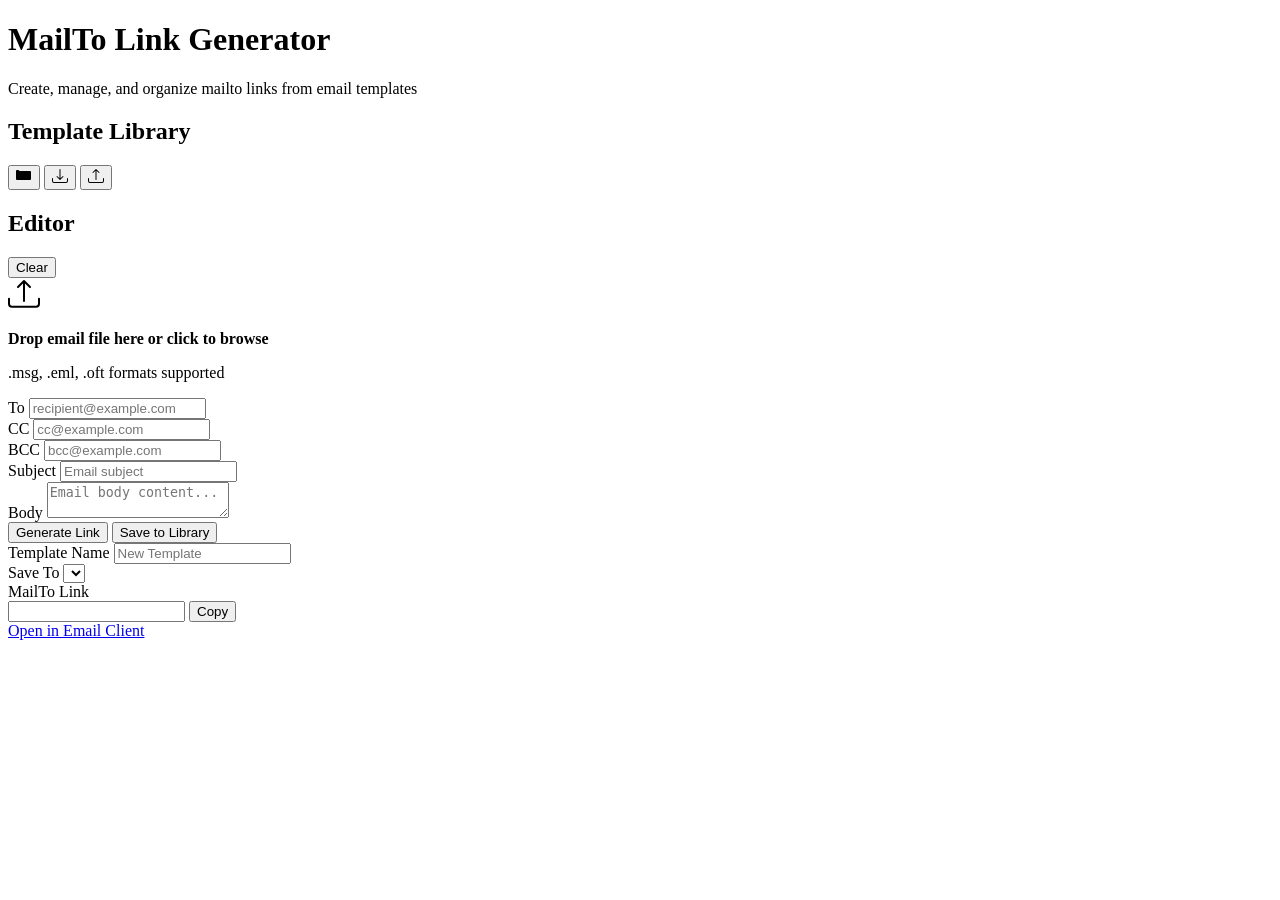
==== index.html @ 4aab2ab6 "Create index.html" ====
<!DOCTYPE html>
<html lang="en">
<head>
    <meta charset="UTF-8">
    <meta name="viewport" content="width=device-width, initial-scale=1.0">
    <title>MailTo Link Generator</title>
    <link rel="stylesheet" href="style.css">
    <script src="mailto-standalone.js" defer></script>
    <script type="module" src="msgreader.js" defer></script>
</head>
<body>
    <header class="app-header">
        <div class="header-content">
            <h1>MailTo Link Generator</h1>
            <p class="subtitle">Create, manage, and organize mailto links from email templates</p>
        </div>
    </header>

    <div class="app-container">
        <!-- Library Panel -->
        <aside class="library-panel">
            <div class="panel-header">
                <h2>Template Library</h2>
                <div class="header-actions">
                    <button id="btn-new-folder" class="icon-btn" title="New Folder">
                        <svg xmlns="http://www.w3.org/2000/svg" width="16" height="16" fill="currentColor" viewBox="0 0 16 16"><path d="M.5 3l.5.5V11a1 1 0 0 0 1 1h12a1 1 0 0 0 1-1V4a1 1 0 0 0-1-1H3.5L2.5 2H1a1 1 0 0 0-1 1v8a1 1 0 0 0 1 1h.5V3zM1 4v7h13V4H1z"/><path d="M8 5.5a.5.5 0 0 1 .5.5v1.5H10a.5.5 0 0 1 0 1H8.5V10a.5.5 0 0 1-1 0V8.5H6a.5.5 0 0 1 0-1h1.5V6a.5.5 0 0 1 .5-.5z"/></svg>
                    </button>
                    <button id="btn-import-csv" class="icon-btn" title="Import CSV">
                        <svg xmlns="http://www.w3.org/2000/svg" width="16" height="16" fill="currentColor" viewBox="0 0 16 16"><path d="M.5 9.9a.5.5 0 0 1 .5.5v2.5a1 1 0 0 0 1 1h12a1 1 0 0 0 1-1v-2.5a.5.5 0 0 1 1 0v2.5a2 2 0 0 1-2 2H2a2 2 0 0 1-2-2v-2.5a.5.5 0 0 1 .5-.5z"/><path d="M7.646 11.854a.5.5 0 0 0 .708 0l3-3a.5.5 0 0 0-.708-.708L8.5 10.293V1.5a.5.5 0 0 0-1 0v8.793L5.354 8.146a.5.5 0 1 0-.708.708l3 3z"/></svg>
                    </button>
                    <button id="btn-export-csv" class="icon-btn" title="Export CSV">
                        <svg xmlns="http://www.w3.org/2000/svg" width="16" height="16" fill="currentColor" viewBox="0 0 16 16"><path d="M.5 9.9a.5.5 0 0 1 .5.5v2.5a1 1 0 0 0 1 1h12a1 1 0 0 0 1-1v-2.5a.5.5 0 0 1 1 0v2.5a2 2 0 0 1-2 2H2a2 2 0 0 1-2-2v-2.5a.5.5 0 0 1 .5-.5z"/><path d="M7.646 1.146a.5.5 0 0 1 .708 0l3 3a.5.5 0 0 1-.708.708L8.5 2.707V11.5a.5.5 0 0 1-1 0V2.707L5.354 4.854a.5.5 0 1 1-.708-.708l3-3z"/></svg>
                    </button>
                </div>
            </div>
            <div id="breadcrumb-container" class="breadcrumb-container"></div>
            <div id="tree-list-container" class="tree-list-container"></div>
        </aside>

        <!-- Editor Panel -->
        <main class="editor-panel">
            <div class="panel-header">
                <h2>Editor</h2>
                <button id="btn-clear-all" class="btn-secondary btn-sm">Clear</button>
            </div>

            <div class="editor-content">
                <!-- File Upload Zone -->
                <div id="upload-wrapper" class="upload-zone">
                    <input type="file" id="msg-upload" accept=".msg,.oft,.eml,.email" hidden>
                    <svg xmlns="http://www.w3.org/2000/svg" width="32" height="32" fill="currentColor" viewBox="0 0 16 16"><path d="M.5 9.9a.5.5 0 0 1 .5.5v2.5a1 1 0 0 0 1 1h12a1 1 0 0 0 1-1v-2.5a.5.5 0 0 1 1 0v2.5a2 2 0 0 1-2 2H2a2 2 0 0 1-2-2v-2.5a.5.5 0 0 1 .5-.5z"/><path d="M7.646 1.146a.5.5 0 0 1 .708 0l3 3a.5.5 0 0 1-.708.708L8.5 2.707V11.5a.5.5 0 0 1-1 0V2.707L5.354 4.854a.5.5 0 1 1-.708-.708l3-3z"/></svg>
                    <p><strong>Drop email file here or click to browse</strong></p>
                    <p class="upload-hint">.msg, .eml, .oft formats supported</p>
                </div>

                <!-- Input Fields -->
                <div class="form-group">
                    <label for="result-to">To</label>
                    <input type="text" id="result-to" class="form-input" placeholder="recipient@example.com">
                </div>

                <div class="form-row">
                    <div class="form-group">
                        <label for="result-cc">CC</label>
                        <input type="text" id="result-cc" class="form-input" placeholder="cc@example.com">
                    </div>
                    <div class="form-group">
                        <label for="result-bcc">BCC</label>
                        <input type="text" id="result-bcc" class="form-input" placeholder="bcc@example.com">
                    </div>
                </div>

                <div class="form-group">
                    <label for="result-subject">Subject</label>
                    <input type="text" id="result-subject" class="form-input" placeholder="Email subject">
                </div>

                <div class="form-group form-group-grow">
                    <label for="result-body">Body</label>
                    <textarea id="result-body" class="form-textarea" placeholder="Email body content..."></textarea>
                </div>

                <!-- Action Buttons -->
                <div class="button-group">
                    <button id="btn-generate" class="btn-primary">Generate Link</button>
                    <button id="btn-save-to-library" class="btn-success">Save to Library</button>
                </div>

                <!-- Output Section (Hidden by default) -->
                <div id="output-wrapper" class="output-section hidden">
                    <div class="form-row">
                        <div class="form-group">
                            <label for="save-template-name">Template Name</label>
                            <input type="text" id="save-template-name" class="form-input" placeholder="New Template">
                        </div>
                        <div class="form-group">
                            <label for="save-target-folder">Save To</label>
                            <select id="save-target-folder" class="form-input"></select>
                        </div>
                    </div>

                    <div class="form-group">
                        <label for="result-mailto">MailTo Link</label>
                        <div class="input-with-button">
                            <input type="text" id="result-mailto" class="form-input" readonly>
                            <button id="copy-mailto-btn" class="btn-secondary">Copy</button>
                        </div>
                    </div>

                    <a href="#" id="result-link" target="_blank" class="btn-primary btn-block">Open in Email Client</a>
                </div>
            </div>
        </main>
    </div>

    <!-- Modal -->
    <div id="modal-overlay" class="modal-overlay">
        <div class="modal-content">
            <div id="modal-body"></div>
        </div>
    </div>

    <!-- Toast -->
    <div id="toast" class="toast"></div>
</body>
</html>
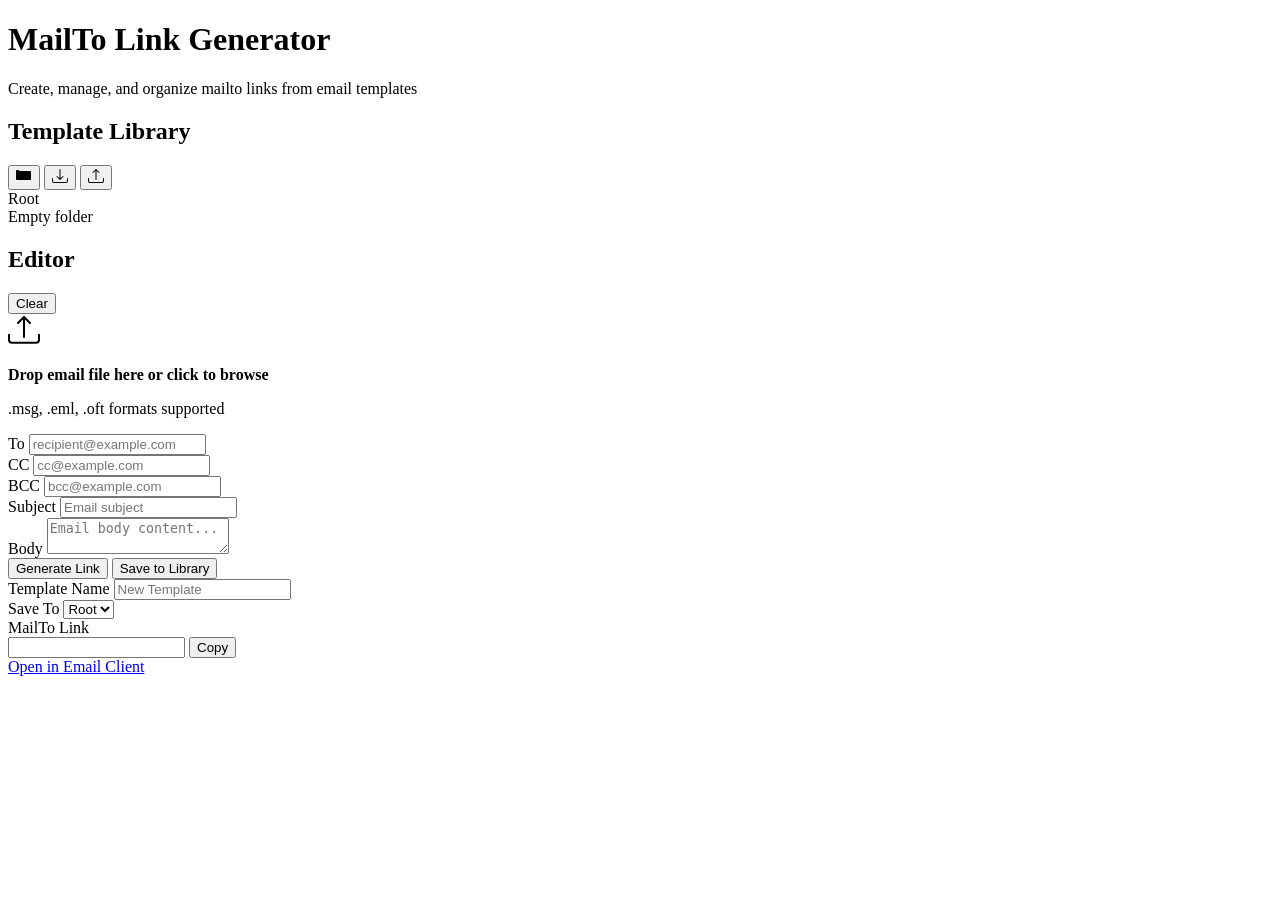
==== commit 5547e789: "Update index.html" ====
--- a/index.html
+++ b/index.html
@@ -5,8 +5,8 @@
     <meta name="viewport" content="width=device-width, initial-scale=1.0">
     <title>MailTo Link Generator</title>
     <link rel="stylesheet" href="style.css">
-    <script src="mailto-standalone.js" defer></script>
-    <script type="module" src="msgreader.js" defer></script>
+    <script src="js/mailto.js" defer></script>
+    <script type="module" src="js/msgreader.js" defer></script>
 </head>
 <body>
     <header class="app-header">
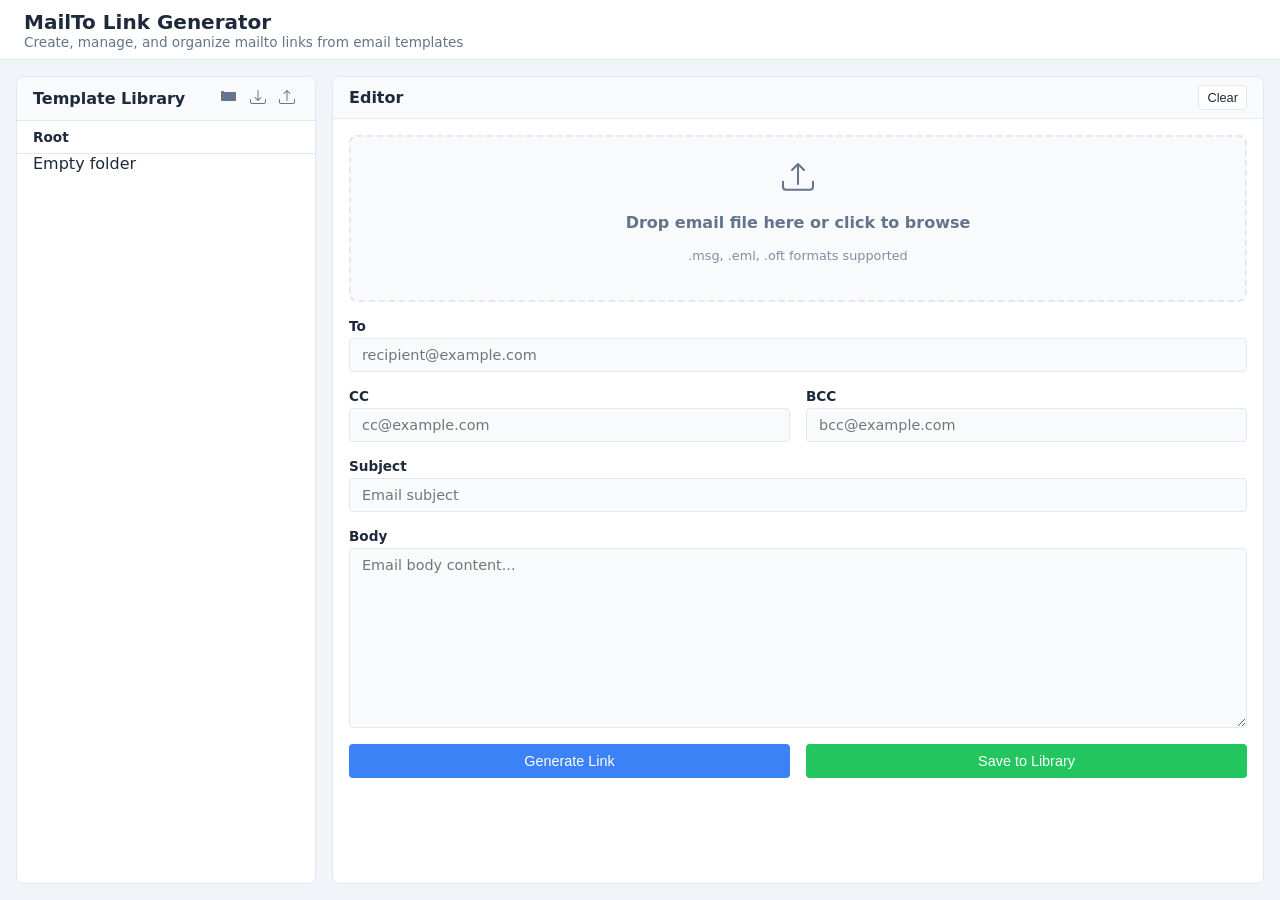
==== commit 1b74f544: "Update index.html" ====
--- a/index.html
+++ b/index.html
@@ -4,7 +4,7 @@
     <meta charset="UTF-8">
     <meta name="viewport" content="width=device-width, initial-scale=1.0">
     <title>MailTo Link Generator</title>
-    <link rel="stylesheet" href="style.css">
+    <link rel="stylesheet" href="css/style.css">
     <script src="js/mailto.js" defer></script>
     <script type="module" src="js/msgreader.js" defer></script>
 </head>
--- a/css/style.css
+++ b/css/style.css
@@ -0,0 +1,235 @@
+:root {
+    /* Colors */
+    --bg-app: #f1f5f9;
+    --bg-panel: #ffffff;
+    --border-color: #e2e8f0;
+    --text-primary: #1e293b;
+    --text-secondary: #64748b;
+    
+    --primary: #3b82f6;
+    --primary-hover: #2563eb;
+    --danger: #ef4444;
+    --danger-hover: #dc2626;
+    --success: #22c55e;
+    --success-hover: #16a34a;
+
+    --input-bg: #f8fafc;
+    --focus-ring: rgba(59, 130, 246, 0.5);
+
+    /* Spacing */
+    --spacing-xs: 0.25rem;
+    --spacing-sm: 0.5rem;
+    --spacing-md: 1rem;
+    --spacing-lg: 1.5rem;
+
+    /* Dimensions */
+    --radius-sm: 4px;
+    --radius-md: 8px;
+    --header-height: 60px;
+    --library-width: 300px;
+}
+
+* { box-sizing: border-box; }
+
+body {
+    margin: 0;
+    font-family: system-ui, -apple-system, sans-serif;
+    background-color: var(--bg-app);
+    color: var(--text-primary);
+    height: 100vh;
+    display: flex;
+    flex-direction: column;
+}
+
+/* Header */
+.app-header {
+    height: var(--header-height);
+    background: var(--bg-panel);
+    border-bottom: 1px solid var(--border-color);
+    padding: 0 var(--spacing-lg);
+    display: flex;
+    align-items: center;
+    flex-shrink: 0;
+}
+
+.header-content h1 { margin: 0; font-size: 1.25rem; font-weight: 600; }
+.subtitle { margin: 0; font-size: 0.85rem; color: var(--text-secondary); }
+
+/* Main Container */
+.app-container {
+    display: flex;
+    flex: 1;
+    overflow: hidden;
+    gap: var(--spacing-md);
+    padding: var(--spacing-md);
+    max-width: 1600px;
+    margin: 0 auto;
+    width: 100%;
+}
+
+/* Panels */
+.library-panel, .editor-panel {
+    background: var(--bg-panel);
+    border-radius: var(--radius-md);
+    border: 1px solid var(--border-color);
+    display: flex;
+    flex-direction: column;
+    overflow: hidden;
+}
+
+.library-panel {
+    width: var(--library-width);
+    flex-shrink: 0;
+}
+
+.editor-panel {
+    flex: 1;
+    min-width: 0; /* prevents flex blowout */
+}
+
+/* Panel Headers */
+.panel-header {
+    padding: var(--spacing-sm) var(--spacing-md);
+    border-bottom: 1px solid var(--border-color);
+    display: flex;
+    justify-content: space-between;
+    align-items: center;
+    background: #f8fafc;
+}
+
+.panel-header h2 { margin: 0; font-size: 1rem; font-weight: 600; }
+
+/* Content Areas */
+.tree-list-container, .editor-content {
+    padding: var(--spacing-md);
+    overflow-y: auto;
+    flex: 1;
+}
+
+.tree-list-container { padding-top: 0; }
+
+/* Library Tree Items */
+.list-item {
+    display: flex;
+    align-items: center;
+    padding: var(--spacing-sm);
+    border-bottom: 1px solid var(--border-color);
+    cursor: pointer;
+    transition: background 0.15s;
+}
+.list-item:hover { background-color: var(--bg-app); }
+.item-icon { margin-right: var(--spacing-sm); color: var(--text-secondary); display: flex; }
+.item-icon.folder { color: #eab308; }
+.item-name { flex: 1; white-space: nowrap; overflow: hidden; text-overflow: ellipsis; font-size: 0.9rem; }
+
+.item-actions { display: flex; gap: 2px; opacity: 0; transition: opacity 0.2s; }
+.list-item:hover .item-actions { opacity: 1; }
+
+/* Buttons */
+.icon-btn, .action-btn {
+    background: none; border: none; cursor: pointer;
+    color: var(--text-secondary); padding: 4px; border-radius: 4px;
+}
+.icon-btn:hover, .action-btn:hover { background-color: #e2e8f0; color: var(--text-primary); }
+
+.btn-primary, .btn-secondary, .btn-success, .btn-danger {
+    padding: 0.5rem 1rem; border-radius: var(--radius-sm); font-size: 0.9rem; font-weight: 500;
+    border: 1px solid transparent; cursor: pointer; transition: all 0.2s;
+}
+
+.btn-primary { background: var(--primary); color: white; }
+.btn-primary:hover { background: var(--primary-hover); }
+
+.btn-secondary { background: white; border-color: var(--border-color); color: var(--text-primary); }
+.btn-secondary:hover { background: var(--input-bg); }
+
+.btn-success { background: var(--success); color: white; }
+.btn-success:hover { background: var(--success-hover); }
+
+.btn-danger { background: var(--danger); color: white; }
+
+.btn-sm { padding: 0.25rem 0.5rem; font-size: 0.8rem; }
+.btn-block { display: block; width: 100%; text-align: center; text-decoration: none; margin-top: 1rem; }
+
+.button-group { display: grid; grid-template-columns: 1fr 1fr; gap: var(--spacing-md); margin-top: var(--spacing-md); }
+
+/* Inputs */
+.form-group { margin-bottom: var(--spacing-md); }
+.form-row { display: flex; gap: var(--spacing-md); }
+.form-row .form-group { flex: 1; }
+
+label { display: block; font-size: 0.85rem; font-weight: 600; margin-bottom: 4px; }
+
+.form-input, .form-textarea {
+    width: 100%; padding: 8px 12px; border: 1px solid var(--border-color);
+    border-radius: var(--radius-sm); background: var(--input-bg);
+    font-family: inherit; font-size: 0.9rem;
+}
+
+.form-input:focus, .form-textarea:focus {
+    outline: none; border-color: var(--primary); box-shadow: 0 0 0 2px var(--focus-ring);
+}
+
+.form-textarea { min-height: 150px; resize: vertical; }
+.form-group-grow { display: flex; flex-direction: column; flex: 1; min-height: 200px; }
+.form-group-grow textarea { flex: 1; }
+
+/* Upload Zone */
+.upload-zone {
+    border: 2px dashed var(--border-color); border-radius: var(--radius-md);
+    padding: var(--spacing-lg); text-align: center; margin-bottom: var(--spacing-md);
+    cursor: pointer; transition: border-color 0.2s; background: var(--input-bg);
+    color: var(--text-secondary);
+}
+.upload-zone:hover { border-color: var(--primary); color: var(--primary); }
+.upload-hint { font-size: 0.8rem; opacity: 0.8; margin-top: 4px; }
+
+/* Output Section */
+.output-section {
+    margin-top: var(--spacing-lg); padding-top: var(--spacing-lg);
+    border-top: 1px solid var(--border-color);
+}
+.input-with-button { display: flex; gap: var(--spacing-sm); }
+.hidden { display: none !important; }
+
+/* Breadcrumbs */
+.breadcrumb-container {
+    padding: var(--spacing-sm) var(--spacing-md);
+    border-bottom: 1px solid var(--border-color);
+    font-size: 0.85rem; color: var(--text-secondary);
+}
+.breadcrumb-link { color: var(--primary); text-decoration: none; cursor: pointer; }
+.breadcrumb-link:hover { text-decoration: underline; }
+.breadcrumb-sep { margin: 0 4px; }
+.breadcrumb-current { font-weight: 600; color: var(--text-primary); }
+
+/* Modal */
+.modal-overlay {
+    position: fixed; top: 0; left: 0; right: 0; bottom: 0;
+    background: rgba(0,0,0,0.5); display: none;
+    align-items: center; justify-content: center; z-index: 1000;
+}
+.modal-overlay.show { display: flex; }
+.modal-content {
+    background: white; padding: var(--spacing-lg);
+    border-radius: var(--radius-md); width: 90%; max-width: 400px;
+    box-shadow: 0 10px 25px rgba(0,0,0,0.1);
+}
+.modal-actions { display: flex; justify-content: flex-end; gap: var(--spacing-sm); margin-top: var(--spacing-lg); }
+
+/* Toast */
+.toast {
+    position: fixed; bottom: 20px; left: 50%; transform: translateX(-50%) translateY(100px);
+    background: #334155; color: white; padding: 12px 24px; border-radius: 50px;
+    font-size: 0.9rem; opacity: 0; transition: all 0.3s cubic-bezier(0.68, -0.55, 0.27, 1.55);
+}
+.toast.show { transform: translateX(-50%) translateY(0); opacity: 1; }
+
+/* Responsive */
+@media (max-width: 768px) {
+    .app-container { flex-direction: column; height: auto; overflow: visible; }
+    .library-panel { width: 100%; height: 400px; }
+    .editor-panel { height: auto; }
+    body { height: auto; overflow-y: auto; }
+    .form-row { flex-direction: column; gap: var(--spacing-sm); }
+}
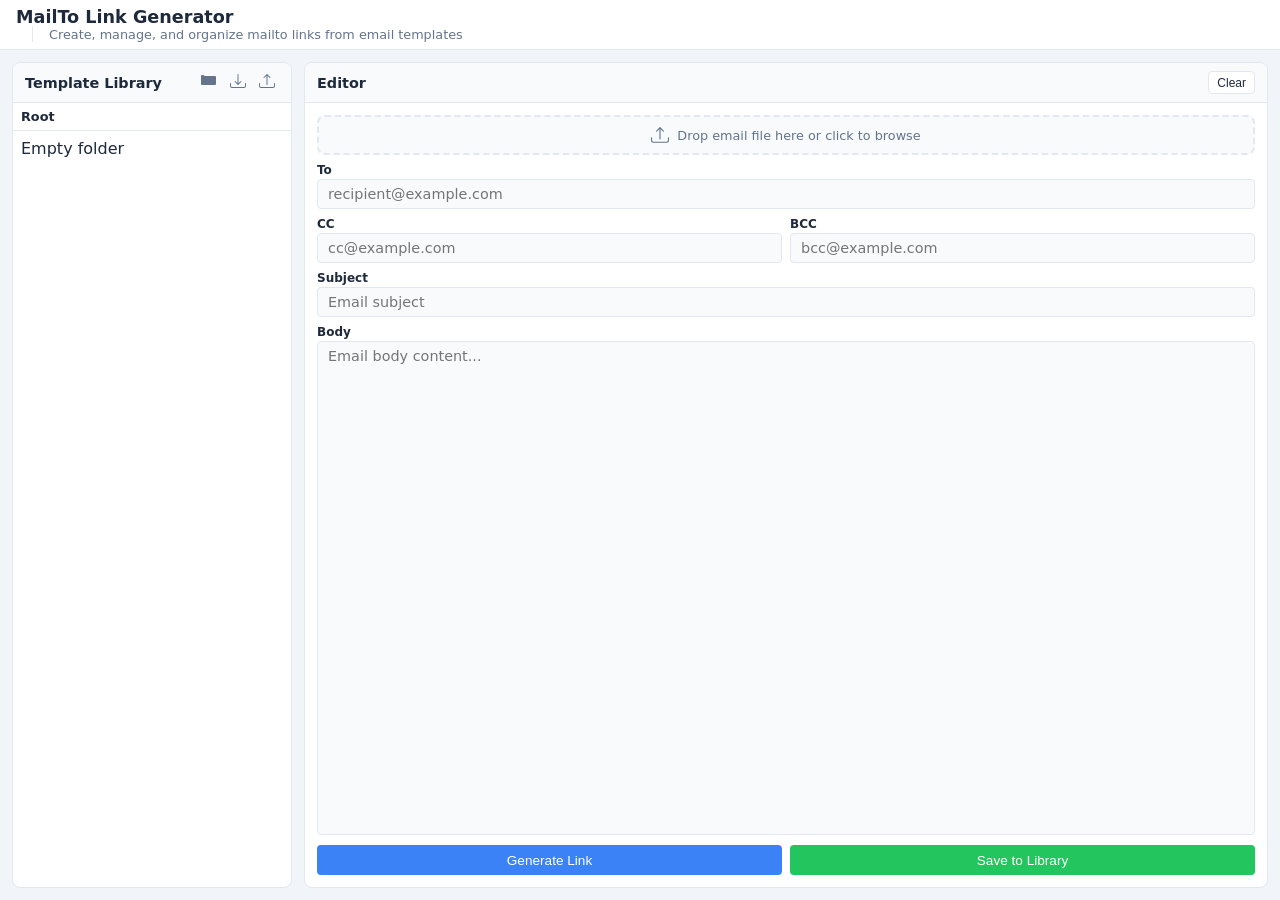
==== commit 129e67a2: "Update index.html" ====
--- a/index.html
+++ b/index.html
@@ -45,12 +45,11 @@
             </div>
 
             <div class="editor-content">
-                <!-- File Upload Zone -->
+                <!-- Compact Upload Zone -->
                 <div id="upload-wrapper" class="upload-zone">
                     <input type="file" id="msg-upload" accept=".msg,.oft,.eml,.email" hidden>
                     <svg xmlns="http://www.w3.org/2000/svg" width="32" height="32" fill="currentColor" viewBox="0 0 16 16"><path d="M.5 9.9a.5.5 0 0 1 .5.5v2.5a1 1 0 0 0 1 1h12a1 1 0 0 0 1-1v-2.5a.5.5 0 0 1 1 0v2.5a2 2 0 0 1-2 2H2a2 2 0 0 1-2-2v-2.5a.5.5 0 0 1 .5-.5z"/><path d="M7.646 1.146a.5.5 0 0 1 .708 0l3 3a.5.5 0 0 1-.708.708L8.5 2.707V11.5a.5.5 0 0 1-1 0V2.707L5.354 4.854a.5.5 0 1 1-.708-.708l3-3z"/></svg>
-                    <p><strong>Drop email file here or click to browse</strong></p>
-                    <p class="upload-hint">.msg, .eml, .oft formats supported</p>
+                    <p>Drop email file here or click to browse</p>
                 </div>
 
                 <!-- Input Fields -->
@@ -107,7 +106,7 @@
                         </div>
                     </div>
 
-                    <a href="#" id="result-link" target="_blank" class="btn-primary btn-block">Open in Email Client</a>
+                    <a href="#" id="result-link" target="_blank" class="btn-primary btn-block">Launch Email App</a>
                 </div>
             </div>
         </main>
--- a/css/style.css
+++ b/css/style.css
@@ -15,18 +15,41 @@
 
     --input-bg: #f8fafc;
     --focus-ring: rgba(59, 130, 246, 0.5);
-
-    /* Spacing */
+    --folder-color: #eab308;
+
+    /* Spacing - Tightened for better fit */
     --spacing-xs: 0.25rem;
     --spacing-sm: 0.5rem;
-    --spacing-md: 1rem;
-    --spacing-lg: 1.5rem;
+    --spacing-md: 0.75rem;
+    --spacing-lg: 1rem;
 
     /* Dimensions */
     --radius-sm: 4px;
     --radius-md: 8px;
-    --header-height: 60px;
-    --library-width: 300px;
+    --header-height: 50px;
+    --library-width: 280px;
+}
+
+/* Dark Mode Overrides */
+@media (prefers-color-scheme: dark) {
+    :root {
+        --bg-app: #111827;
+        --bg-panel: #1f2937;
+        --border-color: #374151;
+        --text-primary: #f9fafb;
+        --text-secondary: #9ca3af;
+        
+        --primary: #60a5fa;
+        --primary-hover: #3b82f6;
+        --danger: #f87171;
+        --danger-hover: #ef4444;
+        --success: #4ade80;
+        --success-hover: #22c55e;
+
+        --input-bg: #374151;
+        --focus-ring: rgba(96, 165, 250, 0.5);
+        --folder-color: #fbbf24;
+    }
 }
 
 * { box-sizing: border-box; }
@@ -39,6 +62,7 @@
     height: 100vh;
     display: flex;
     flex-direction: column;
+    overflow: hidden; /* Crucial: Prevents body scrolling */
 }
 
 /* Header */
@@ -52,8 +76,8 @@
     flex-shrink: 0;
 }
 
-.header-content h1 { margin: 0; font-size: 1.25rem; font-weight: 600; }
-.subtitle { margin: 0; font-size: 0.85rem; color: var(--text-secondary); }
+.header-content h1 { margin: 0; font-size: 1.1rem; font-weight: 600; }
+.subtitle { margin: 0 0 0 1rem; font-size: 0.8rem; color: var(--text-secondary); border-left: 1px solid var(--border-color); padding-left: 1rem; }
 
 /* Main Container */
 .app-container {
@@ -62,8 +86,8 @@
     overflow: hidden;
     gap: var(--spacing-md);
     padding: var(--spacing-md);
-    max-width: 1600px;
-    margin: 0 auto;
+    max-width: 100%;
+    margin: 0;
     width: 100%;
 }
 
@@ -84,7 +108,7 @@
 
 .editor-panel {
     flex: 1;
-    min-width: 0; /* prevents flex blowout */
+    min-width: 0;
 }
 
 /* Panel Headers */
@@ -94,34 +118,125 @@
     display: flex;
     justify-content: space-between;
     align-items: center;
-    background: #f8fafc;
-}
-
-.panel-header h2 { margin: 0; font-size: 1rem; font-weight: 600; }
+    background: var(--input-bg);
+    height: 40px;
+    flex-shrink: 0;
+}
+
+.panel-header h2 { margin: 0; font-size: 0.9rem; font-weight: 600; }
 
 /* Content Areas */
-.tree-list-container, .editor-content {
-    padding: var(--spacing-md);
+.tree-list-container {
+    padding: var(--spacing-sm);
     overflow-y: auto;
     flex: 1;
 }
 
-.tree-list-container { padding-top: 0; }
+/* Editor Content - The Flexbox Magic */
+.editor-content {
+    padding: var(--spacing-md);
+    display: flex;
+    flex-direction: column;
+    height: 100%;
+    overflow: hidden; /* Hide outer scroll, let elements handle themselves */
+    gap: var(--spacing-sm);
+}
+
+/* Upload Zone - More Compact */
+.upload-zone {
+    border: 2px dashed var(--border-color);
+    border-radius: var(--radius-md);
+    padding: 0.5rem;
+    text-align: center;
+    cursor: pointer;
+    transition: border-color 0.2s;
+    background: var(--input-bg);
+    color: var(--text-secondary);
+    display: flex;
+    align-items: center;
+    justify-content: center;
+    gap: var(--spacing-sm);
+    height: 40px; /* Fixed compact height */
+    flex-shrink: 0;
+}
+.upload-zone svg { width: 18px; height: 18px; }
+.upload-zone p { margin: 0; font-size: 0.8rem; font-weight: 500; }
+.upload-zone:hover { border-color: var(--primary); color: var(--primary); }
+.upload-hint { display: none; } /* Hidden to save space */
+
+/* Inputs */
+.form-group { margin-bottom: 0; flex-shrink: 0; } /* Remove bottom margins in flex gap layout */
+.form-row { display: flex; gap: var(--spacing-sm); flex-shrink: 0; }
+.form-row .form-group { flex: 1; }
+
+label { display: block; font-size: 0.75rem; font-weight: 600; margin-bottom: 2px; }
+
+.form-input, .form-textarea {
+    width: 100%; padding: 6px 10px;
+    border: 1px solid var(--border-color);
+    border-radius: var(--radius-sm);
+    background: var(--input-bg);
+    font-family: inherit;
+    font-size: 0.9rem;
+    color: var(--text-primary);
+}
+
+.form-input:focus, .form-textarea:focus {
+    outline: none; border-color: var(--primary); box-shadow: 0 0 0 2px var(--focus-ring);
+}
+
+/* Growing Body Field */
+.form-group-grow {
+    display: flex;
+    flex-direction: column;
+    flex: 1; /* This makes it fill all remaining vertical space */
+    min-height: 100px; /* Minimum usable height */
+    overflow: hidden; /* Contains the textarea */
+}
+
+.form-group-grow textarea {
+    flex: 1; /* Fill parent */
+    resize: none; /* Disable drag resize */
+    height: 100%;
+}
+
+/* Action Buttons */
+.button-group {
+    display: grid;
+    grid-template-columns: 1fr 1fr;
+    gap: var(--spacing-sm);
+    flex-shrink: 0;
+    padding-top: 2px;
+}
+
+/* Output Section */
+.output-section {
+    margin-top: 0;
+    padding-top: var(--spacing-sm);
+    border-top: 1px solid var(--border-color);
+    flex-shrink: 0;
+    display: flex;
+    flex-direction: column;
+    gap: var(--spacing-sm);
+    transition: all 0.3s ease;
+}
+
+.input-with-button { display: flex; gap: var(--spacing-sm); }
+.hidden { display: none !important; }
 
 /* Library Tree Items */
 .list-item {
     display: flex;
     align-items: center;
-    padding: var(--spacing-sm);
+    padding: 6px var(--spacing-sm);
     border-bottom: 1px solid var(--border-color);
     cursor: pointer;
     transition: background 0.15s;
 }
 .list-item:hover { background-color: var(--bg-app); }
 .item-icon { margin-right: var(--spacing-sm); color: var(--text-secondary); display: flex; }
-.item-icon.folder { color: #eab308; }
-.item-name { flex: 1; white-space: nowrap; overflow: hidden; text-overflow: ellipsis; font-size: 0.9rem; }
-
+.item-icon.folder { color: var(--folder-color); }
+.item-name { flex: 1; white-space: nowrap; overflow: hidden; text-overflow: ellipsis; font-size: 0.85rem; }
 .item-actions { display: flex; gap: 2px; opacity: 0; transition: opacity 0.2s; }
 .list-item:hover .item-actions { opacity: 1; }
 
@@ -130,106 +245,69 @@
     background: none; border: none; cursor: pointer;
     color: var(--text-secondary); padding: 4px; border-radius: 4px;
 }
-.icon-btn:hover, .action-btn:hover { background-color: #e2e8f0; color: var(--text-primary); }
+.icon-btn:hover, .action-btn:hover { background-color: var(--border-color); color: var(--text-primary); }
 
 .btn-primary, .btn-secondary, .btn-success, .btn-danger {
-    padding: 0.5rem 1rem; border-radius: var(--radius-sm); font-size: 0.9rem; font-weight: 500;
+    padding: 0.4rem 1rem; border-radius: var(--radius-sm); font-size: 0.85rem; font-weight: 500;
     border: 1px solid transparent; cursor: pointer; transition: all 0.2s;
 }
 
 .btn-primary { background: var(--primary); color: white; }
-.btn-primary:hover { background: var(--primary-hover); }
-
-.btn-secondary { background: white; border-color: var(--border-color); color: var(--text-primary); }
+.btn-primary:hover { filter: brightness(110%); }
+.btn-secondary { background: var(--bg-panel); border-color: var(--border-color); color: var(--text-primary); }
 .btn-secondary:hover { background: var(--input-bg); }
-
 .btn-success { background: var(--success); color: white; }
-.btn-success:hover { background: var(--success-hover); }
-
+.btn-success:hover { filter: brightness(110%); }
 .btn-danger { background: var(--danger); color: white; }
-
-.btn-sm { padding: 0.25rem 0.5rem; font-size: 0.8rem; }
-.btn-block { display: block; width: 100%; text-align: center; text-decoration: none; margin-top: 1rem; }
-
-.button-group { display: grid; grid-template-columns: 1fr 1fr; gap: var(--spacing-md); margin-top: var(--spacing-md); }
-
-/* Inputs */
-.form-group { margin-bottom: var(--spacing-md); }
-.form-row { display: flex; gap: var(--spacing-md); }
-.form-row .form-group { flex: 1; }
-
-label { display: block; font-size: 0.85rem; font-weight: 600; margin-bottom: 4px; }
-
-.form-input, .form-textarea {
-    width: 100%; padding: 8px 12px; border: 1px solid var(--border-color);
-    border-radius: var(--radius-sm); background: var(--input-bg);
-    font-family: inherit; font-size: 0.9rem;
-}
-
-.form-input:focus, .form-textarea:focus {
-    outline: none; border-color: var(--primary); box-shadow: 0 0 0 2px var(--focus-ring);
-}
-
-.form-textarea { min-height: 150px; resize: vertical; }
-.form-group-grow { display: flex; flex-direction: column; flex: 1; min-height: 200px; }
-.form-group-grow textarea { flex: 1; }
-
-/* Upload Zone */
-.upload-zone {
-    border: 2px dashed var(--border-color); border-radius: var(--radius-md);
-    padding: var(--spacing-lg); text-align: center; margin-bottom: var(--spacing-md);
-    cursor: pointer; transition: border-color 0.2s; background: var(--input-bg);
-    color: var(--text-secondary);
-}
-.upload-zone:hover { border-color: var(--primary); color: var(--primary); }
-.upload-hint { font-size: 0.8rem; opacity: 0.8; margin-top: 4px; }
-
-/* Output Section */
-.output-section {
-    margin-top: var(--spacing-lg); padding-top: var(--spacing-lg);
-    border-top: 1px solid var(--border-color);
-}
-.input-with-button { display: flex; gap: var(--spacing-sm); }
-.hidden { display: none !important; }
+.btn-danger:hover { filter: brightness(90%); }
+.btn-sm { padding: 0.2rem 0.5rem; font-size: 0.75rem; }
+.btn-block { display: block; width: 100%; text-align: center; text-decoration: none; }
 
 /* Breadcrumbs */
 .breadcrumb-container {
-    padding: var(--spacing-sm) var(--spacing-md);
+    padding: 6px var(--spacing-sm);
     border-bottom: 1px solid var(--border-color);
-    font-size: 0.85rem; color: var(--text-secondary);
+    font-size: 0.8rem; color: var(--text-secondary);
+    flex-shrink: 0;
 }
 .breadcrumb-link { color: var(--primary); text-decoration: none; cursor: pointer; }
 .breadcrumb-link:hover { text-decoration: underline; }
 .breadcrumb-sep { margin: 0 4px; }
 .breadcrumb-current { font-weight: 600; color: var(--text-primary); }
 
-/* Modal */
+/* Modal & Toast */
 .modal-overlay {
     position: fixed; top: 0; left: 0; right: 0; bottom: 0;
-    background: rgba(0,0,0,0.5); display: none;
+    background: rgba(0,0,0,0.6); display: none;
     align-items: center; justify-content: center; z-index: 1000;
+    backdrop-filter: blur(2px);
 }
 .modal-overlay.show { display: flex; }
 .modal-content {
-    background: white; padding: var(--spacing-lg);
+    background: var(--bg-panel); padding: var(--spacing-lg);
     border-radius: var(--radius-md); width: 90%; max-width: 400px;
-    box-shadow: 0 10px 25px rgba(0,0,0,0.1);
-}
+    box-shadow: 0 10px 25px rgba(0,0,0,0.2);
+    border: 1px solid var(--border-color);
+    color: var(--text-primary);
+}
+.modal-content h3 { margin-top: 0; color: var(--text-primary); }
 .modal-actions { display: flex; justify-content: flex-end; gap: var(--spacing-sm); margin-top: var(--spacing-lg); }
 
-/* Toast */
 .toast {
     position: fixed; bottom: 20px; left: 50%; transform: translateX(-50%) translateY(100px);
-    background: #334155; color: white; padding: 12px 24px; border-radius: 50px;
-    font-size: 0.9rem; opacity: 0; transition: all 0.3s cubic-bezier(0.68, -0.55, 0.27, 1.55);
+    background: #334155; color: white; padding: 10px 20px; border-radius: 50px;
+    font-size: 0.85rem; opacity: 0; transition: all 0.3s cubic-bezier(0.68, -0.55, 0.27, 1.55);
+    box-shadow: 0 4px 12px rgba(0,0,0,0.15);
+    z-index: 2000;
 }
 .toast.show { transform: translateX(-50%) translateY(0); opacity: 1; }
 
 /* Responsive */
 @media (max-width: 768px) {
     .app-container { flex-direction: column; height: auto; overflow: visible; }
-    .library-panel { width: 100%; height: 400px; }
-    .editor-panel { height: auto; }
+    .library-panel { width: 100%; height: 300px; }
+    .editor-panel { height: auto; min-height: 600px; }
     body { height: auto; overflow-y: auto; }
-    .form-row { flex-direction: column; gap: var(--spacing-sm); }
-}
+    .editor-content { height: auto; }
+    .form-group-grow { min-height: 200px; } /* Restore min-height for scrolling mobile */
+}
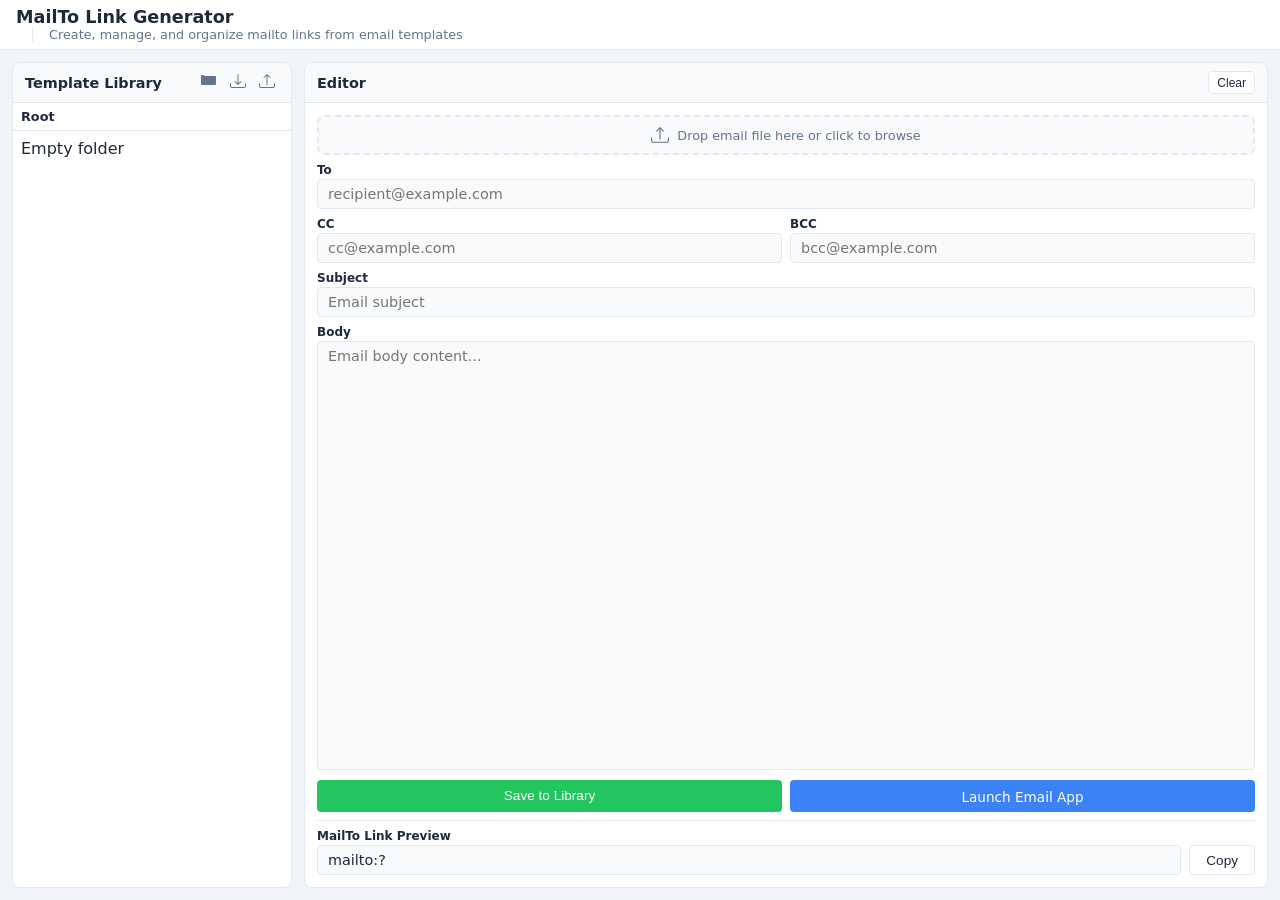
==== commit 567eec7f: "Update index.html" ====
--- a/index.html
+++ b/index.html
@@ -81,32 +81,19 @@
 
                 <!-- Action Buttons -->
                 <div class="button-group">
-                    <button id="btn-generate" class="btn-primary">Generate Link</button>
                     <button id="btn-save-to-library" class="btn-success">Save to Library</button>
+                    <a href="#" id="result-link" target="_blank" class="btn-primary btn-block" style="margin-top:0; text-align:center; padding-top:0.5rem; text-decoration:none;">Launch Email App</a>
                 </div>
 
-                <!-- Output Section (Hidden by default) -->
-                <div id="output-wrapper" class="output-section hidden">
-                    <div class="form-row">
-                        <div class="form-group">
-                            <label for="save-template-name">Template Name</label>
-                            <input type="text" id="save-template-name" class="form-input" placeholder="New Template">
-                        </div>
-                        <div class="form-group">
-                            <label for="save-target-folder">Save To</label>
-                            <select id="save-target-folder" class="form-input"></select>
-                        </div>
-                    </div>
-
+                <!-- Live Preview Section (Always Visible) -->
+                <div id="output-wrapper" class="output-section">
                     <div class="form-group">
-                        <label for="result-mailto">MailTo Link</label>
+                        <label for="result-mailto">MailTo Link Preview</label>
                         <div class="input-with-button">
                             <input type="text" id="result-mailto" class="form-input" readonly>
                             <button id="copy-mailto-btn" class="btn-secondary">Copy</button>
                         </div>
                     </div>
-
-                    <a href="#" id="result-link" target="_blank" class="btn-primary btn-block">Launch Email App</a>
                 </div>
             </div>
         </main>
